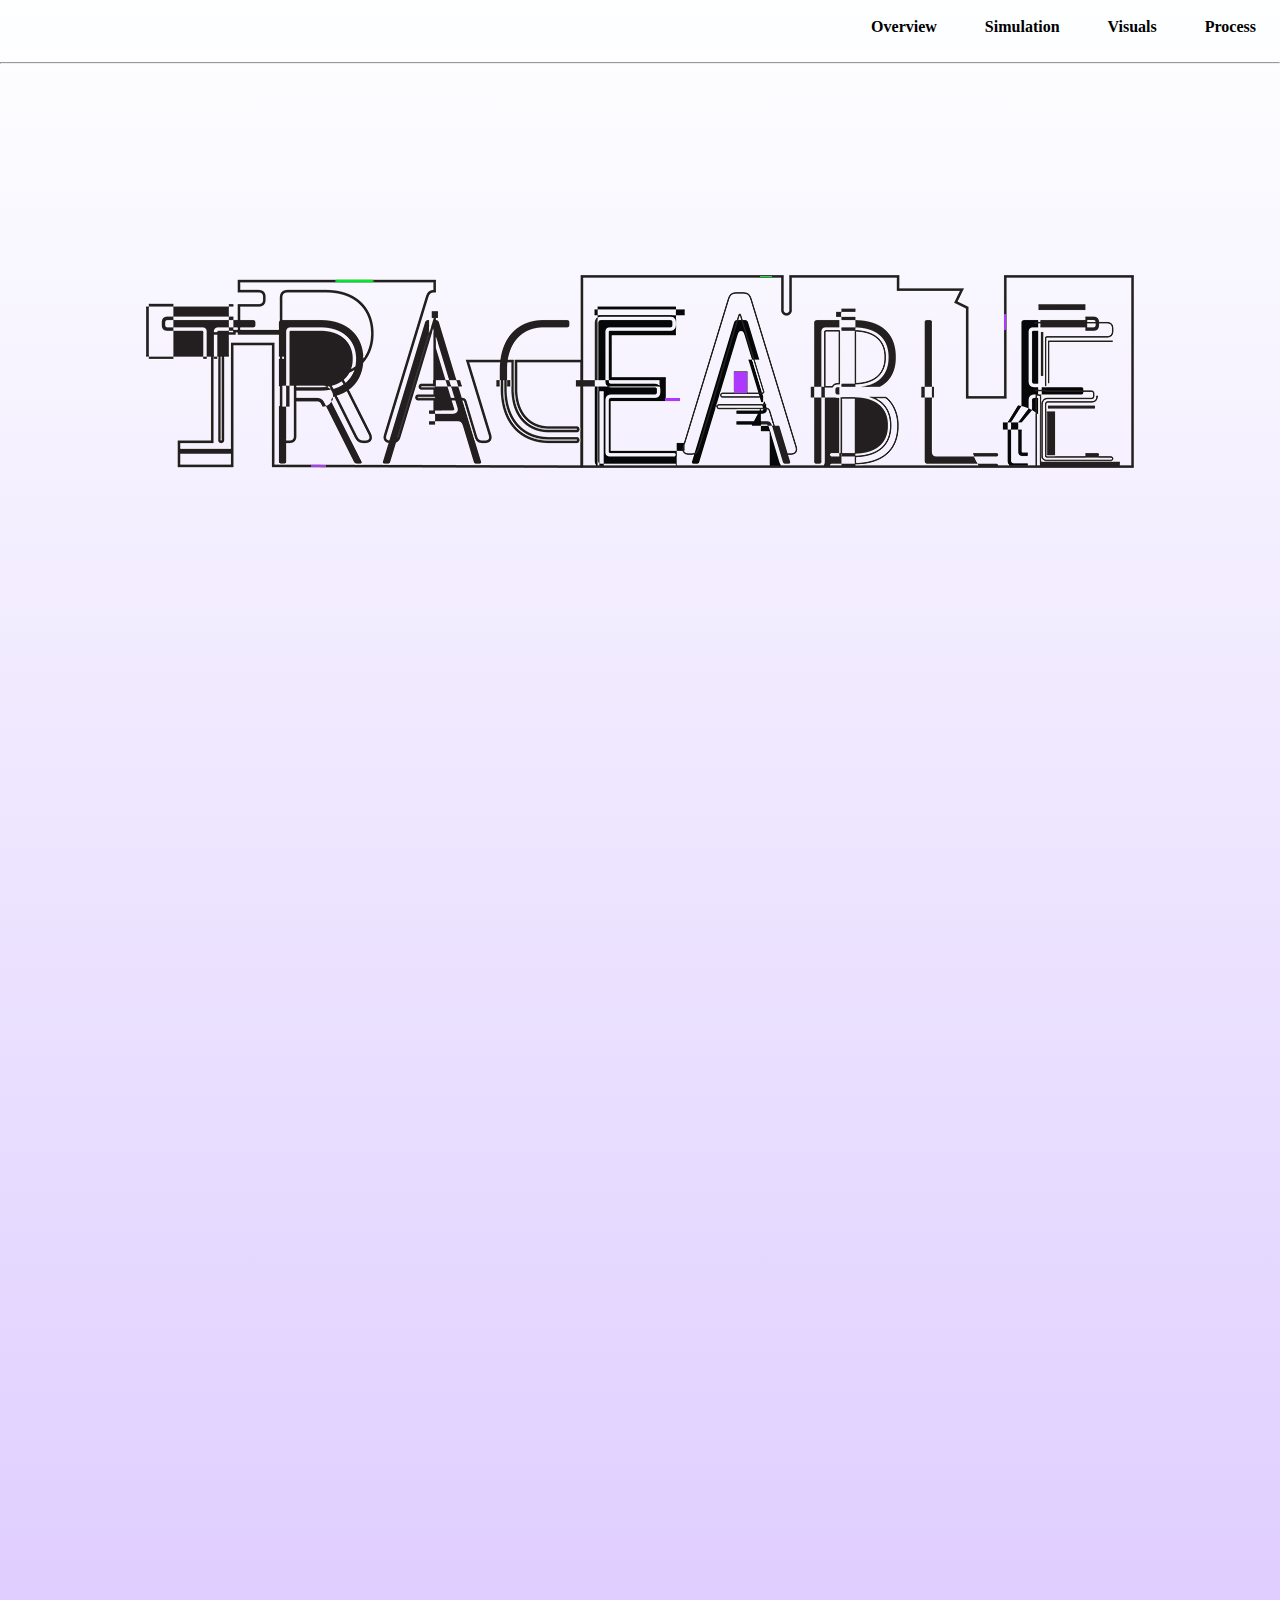
==== index.html @ 172b6061 "Initial commit" ====
<!DOCTYPE HTML>

<html>

<head>

  <meta charset='utf-8'/>



  <meta name='viewport' content='initial-scale=1,maximum-scale=1,user-scalable=no' />
   <link rel="stylesheet" href="style.css">
 </head>


</style>
<body>

<ul>
    <li><a href="#Process">Process</a></li>
  <li><a href="#Visuals">Visuals</a></li>
  <li><a href="../Website Design/form1.html">Simulation</a></li>
  <li><a href="../Website Design/Overview.html">Overview</a></li>
   </ul>

  <hr></hr>

  <div class="center"><img src="Images/Animated-Logo.gif" alt="Traceable" title="Traceable" height= "600px"width="1000px"></div>


</ul>

</style>
</head>
<body>

















<html>
---- style.css ----
html, body {
  margin: 0;
  padding: 0;
}
body {
  width: 100%;
  height: 1600px;
  background-image: linear-gradient(#FEFFFF, #DFCEFF);
    hsla(0,0%,0%,.3);
  }

li {
  float: right;
  font-family: 'clear sans';
  font-style:
}

a {
  display: inline-block;
  padding: 14px;
}

ul {
   list-style-type: none;
   margin: 0;
   padding: 0;
   overflow: hidden;
   font-weight: bold;

}

li {
   float: right;
}

li a {
   display: block;
   color: black;
   text-align: center;
   padding: 18px 24px;
   text-decoration: none;
}

li a:hover {
   color: #963cfc;
}

img {
  display: block;
  margin-left: auto;
  margin-right: auto;

}
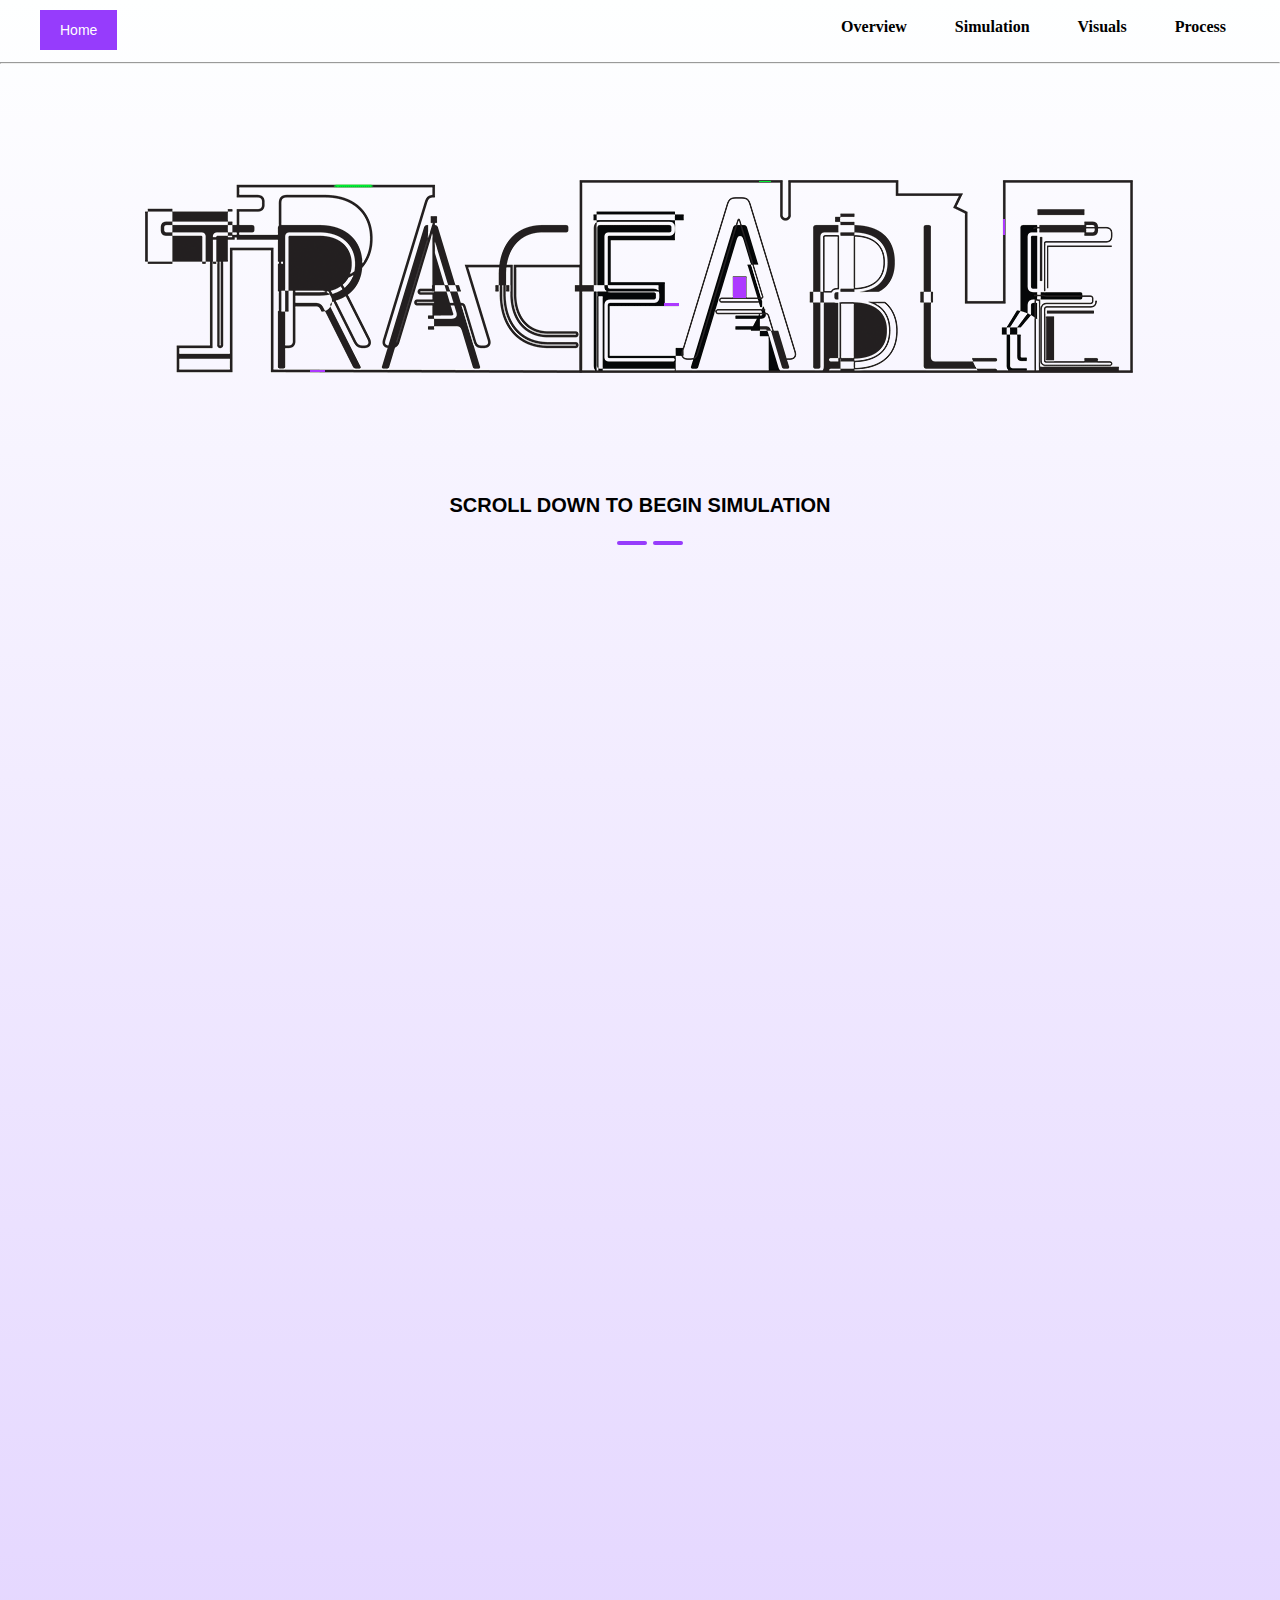
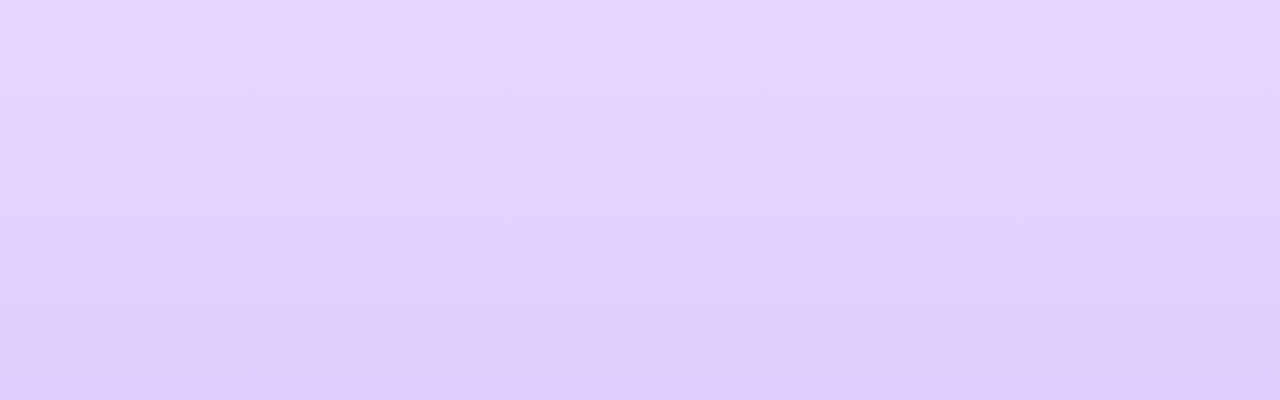
==== commit e7f319cc: "Traceable" ====
--- a/index.html
+++ b/index.html
@@ -6,18 +6,23 @@
 
   <meta charset='utf-8'/>
 
-
+<meta name="viewport" content="width=device-width, initial-scale=10.0">
 
   <meta name='viewport' content='initial-scale=1,maximum-scale=1,user-scalable=no' />
    <link rel="stylesheet" href="style.css">
  </head>
 
+<script>
+  document.getElementById("demo").innerHTML = "My First JavaScript";
+</script>
+<script src="Scroll.js"></script>
 
 </style>
 <body>
 
 <ul>
-    <li><a href="#Process">Process</a></li>
+  <button href="Website Design/index.html" class="button">Home</button>
+  <li><a href="../Website Design/ProcessPage.html">Process</a></li>
   <li><a href="#Visuals">Visuals</a></li>
   <li><a href="../Website Design/form1.html">Simulation</a></li>
   <li><a href="../Website Design/Overview.html">Overview</a></li>
@@ -25,10 +30,23 @@
 
   <hr></hr>
 
-  <div class="center"><img src="Images/Animated-Logo.gif" alt="Traceable" title="Traceable" height= "600px"width="1000px"></div>
+  <div class="center"><img src="Images/Animated-Logo.gif" alt="Traceable" title="Traceable" height= "222px"width="997px"></div>
+</ul>
+
+<div id="container">
+<div id="scroll-down-container">
+  <p>SCROLL DOWN TO BEGIN SIMULATION</p>
+  <div class="arrow" id="point1"></div>
+  <div class="arrow" id="point2"></div>
+</div>
+</div>
 
 
-</ul>
+
+
+
+
+
 
 </style>
 </head>
--- a/style.css
+++ b/style.css
@@ -4,9 +4,26 @@
 }
 body {
   width: 100%;
-  height: 1600px;
+  height: 2000px;
   background-image: linear-gradient(#FEFFFF, #DFCEFF);
     hsla(0,0%,0%,.3);
+  }
+  /* .zoom {
+    zoom: 100%;
+  } */
+
+  .button {
+    background-color: #963cfc;
+    border: none;
+    color: white;
+    padding: 12px 20px;
+    text-align: center;
+    margin-left: 00px;
+    margin-right: 200px;
+    margin-top: 10px;
+    font-size: 14px;
+    list-style-type: none;
+
   }
 
 li {
@@ -23,7 +40,7 @@
 ul {
    list-style-type: none;
    margin: 0;
-   padding: 0;
+   padding-right: 30px;
    overflow: hidden;
    font-weight: bold;
 
@@ -49,5 +66,73 @@
   display: block;
   margin-left: auto;
   margin-right: auto;
+  padding-top: 100px;
+  padding-bottom: 100px;
 
 }
+
+$div {
+  width: 100%;
+  height: 100vh;
+  background: #111;
+}
+
+::-webkit-scrollbar {width: 6px;}
+::-webkit-scrollbar-track {
+  background-color: rgba(25, 25, 25, 0.2);
+
+}
+::-webkit-scrollbar-thumb {
+  background-color:  #963cfc;
+}
+
+
+#container {
+  display: flex;
+  align-items: center;
+  justify-content: center;
+}
+
+#scroll-down-container {
+  text-align: center;
+  font-style: normal;
+  font-weight: bold;
+  font-family: sans-serif;
+  font-size: 20px;
+  p{
+    color:black;
+    margin: 0;
+  }
+}
+
+.arrow {
+  display: inline-block;
+  background-color: #963cfc;
+  border-radius: 10px;
+  width:30px;
+  height:4px;
+  position: relative;
+  top: 10px;
+  left: 10px;
+}
+
+#point1 {
+  transform-origin: 0% 50%;
+  animation: anim1 .3s ease infinite alternate;
+
+}
+
+#point2 {
+  transform-origin: 100% 50%;
+  animation: anim2 .3s ease infinite alternate;
+}
+
+@keyframes anim1 {
+  from {transform: translateX(7px) rotate(30deg);}
+  to {transform: translateX(4px) rotate(10deg);}
+}
+
+@keyframes anim2 {
+  from {transform: translateX(-7px) rotate(-30deg);}
+  to {transform: translateX(-4px) rotate(-10deg);}
+}
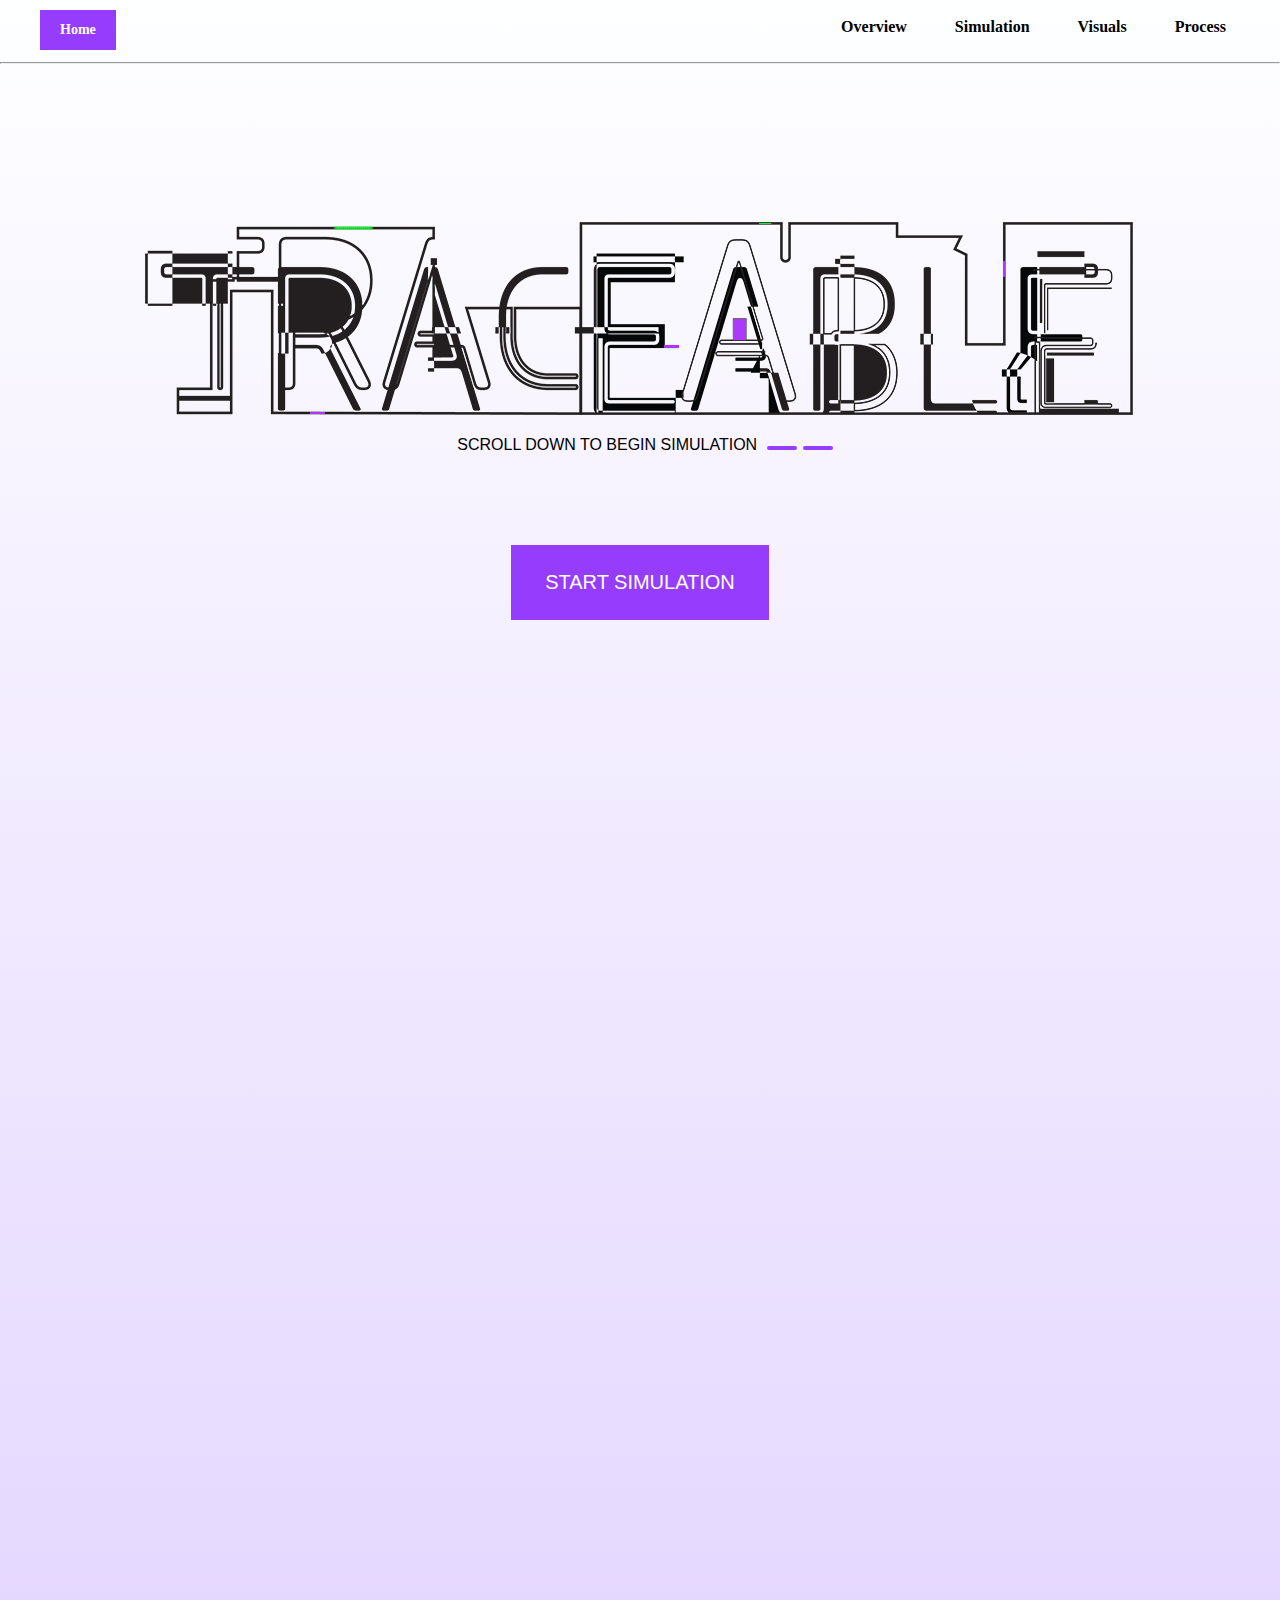
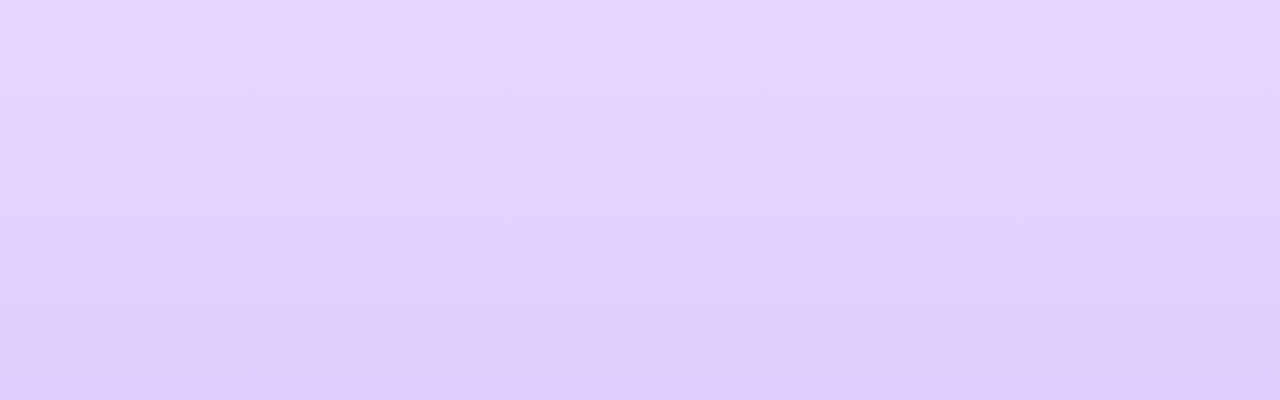
==== commit 31d8455a: "New Updates" ====
--- a/index.html
+++ b/index.html
@@ -8,9 +8,9 @@
 
 <meta name="viewport" content="width=device-width, initial-scale=10.0">
 
-  <meta name='viewport' content='initial-scale=1,maximum-scale=1,user-scalable=no' />
-   <link rel="stylesheet" href="style.css">
- </head>
+<meta name='viewport' content='initial-scale=1,maximum-scale=1,user-scalable=no' />
+ <link rel="stylesheet" href="stylefinal.css">
+</head>
 
 <script>
   document.getElementById("demo").innerHTML = "My First JavaScript";
@@ -21,11 +21,11 @@
 <body>
 
 <ul>
-  <button href="Website Design/index.html" class="button">Home</button>
-  <li><a href="../Website Design/ProcessPage.html">Process</a></li>
+   <a href="index.html" class="button1">Home</a></button>
+  <li><a href="ProcessPage.html">Process</a></li>
   <li><a href="#Visuals">Visuals</a></li>
-  <li><a href="../Website Design/form1.html">Simulation</a></li>
-  <li><a href="../Website Design/Overview.html">Overview</a></li>
+  <li><a href="form1.html">Simulation</a></li>
+  <li><a href="Overview.html">Overview</a></li>
    </ul>
 
   <hr></hr>
@@ -40,6 +40,8 @@
   <div class="arrow" id="point2"></div>
 </div>
 </div>
+
+<button class="button2"><a href="form1.html">START SIMULATION</a></button>
 
 
 
--- a/stylefinal.css
+++ b/stylefinal.css
@@ -0,0 +1,356 @@
+html, body {
+  margin: 0;
+  padding: 0;
+}
+body {
+  width: 100%;
+  height: 2000px;
+  background-image: linear-gradient(#FEFFFF, #DFCEFF);
+    hsla(0,0%,0%,.3);
+  }
+  /* .zoom {
+    zoom: 100%;
+  } */
+
+  .button1 {
+    background-color: #963cfc;
+    border: none;
+    text-decoration: none;
+    font-family: 'clear sans';
+    padding: 12px 20px;
+    text-align: center;
+    margin-left: 00px;
+    margin-right: 200px;
+    margin-top: 10px;
+    font-size: 14px;
+    list-style-type: none;
+    color: white;
+  }
+
+
+
+li {
+  float: right;
+  font-family: 'clear sans';
+  font-style:
+}
+
+a {
+  display: inline-block;
+  padding: 14px;
+}
+
+ul {
+   list-style-type: none;
+   margin: 0;
+   padding-right: 30px;
+   overflow: hidden;
+   font-weight: bold;
+
+}
+
+li {
+   float: right;
+}
+
+li a {
+   display: block;
+   color: black;
+   text-align: center;
+   padding: 18px 24px;
+   text-decoration: none;
+}
+
+li a:hover {
+   color: #963cfc;
+}
+
+img {
+  display: block;
+  margin-left: auto;
+  margin-right: auto;
+  margin-top: 150px;
+
+}
+
+$div {
+  width: 100%;
+  height: 100vh;
+  background: #111;
+}
+
+::-webkit-scrollbar {width: 6px;}
+::-webkit-scrollbar-track {
+  background-color: rgba(25, 25, 25, 0.2);
+
+}
+::-webkit-scrollbar-thumb {
+  background-color:  #963cfc;
+}
+
+
+#container {
+  display: flex;
+  align-items: center;
+  justify-content: center;
+}
+
+#scroll-down-container {
+  text-align: center;
+  font-style: normal;
+  font-weight: bold;
+  font-family: sans-serif;
+  font-size: 20px;
+  p{
+    color:black;
+    margin: 0;
+  }
+}
+
+.arrow {
+  display: inline-block;
+  background-color: #963cfc;
+  border-radius: 10px;
+  width:30px;
+  height:4px;
+  position: relative;
+  top: 10px;
+  left: 10px;
+  margin-bottom: 100px;
+}
+
+#point1 {
+  transform-origin: 0% 50%;
+  animation: anim1 .3s ease infinite alternate;
+
+}
+
+#point2 {
+  transform-origin: 100% 50%;
+  animation: anim2 .3s ease infinite alternate;
+}
+
+@keyframes anim1 {
+  from {transform: translateX(7px) rotate(30deg);}
+  to {transform: translateX(4px) rotate(10deg);}
+}
+
+@keyframes anim2 {
+  from {transform: translateX(-7px) rotate(-30deg);}
+  to {transform: translateX(-4px) rotate(-10deg);}
+}
+
+/* .button2 {
+  background-color: #963cfc;
+  border: none;
+  color: white;
+  padding: 12px 20px;
+  text-align: center;
+  margin: 0 auto;
+  font-size: 20px;
+  display: block;
+  list-style-type: none;
+  position: relative;
+
+} */
+
+.button2
+{
+  background-color: #963cfc;
+  border: none;
+
+  padding: 12px 20px;
+  text-align: center;
+  margin: 0 auto;
+  font-size: 20px;
+  display: block;
+
+  list-style-type: none;
+  position: relative;
+}
+
+.button2 a {
+    color: white;
+    text-decoration: none;
+}
+
+/* .button2.relative{
+  top: 50px;
+  position: relative;
+
+} */
+
+h1 {
+  position: relative;
+  margin-bottom: 3.5em;
+  margin-top: 1em;
+  line-height: 2em;
+  text-align:center;
+  font-family: sans-serif;
+  color: #963cfc;
+}
+
+h2 {
+  position: relative;
+  /* margin-bottom: .5em;
+  margin-top: .5em;
+  line-height: .5em; */
+  text-align:center;
+  font-family: sans-serif;
+  color: #000000;
+  font-size: 12px;
+}
+
+form {
+  position: relative;
+  margin-bottom: 6.5em;
+  margin-top: 1em;
+  line-height: 2em;
+  text-align:center;
+  font-family: sans-serif;
+  color: #000000;
+}
+
+* {
+    box-sizing: border-box;
+}
+
+input[type=text], select, textarea {
+    width: 100%;
+    padding: 12px;
+    border: 1px solid black;
+    border-radius: 4px;
+    resize: vertical;
+}
+
+label {
+    padding: 12px 12px 12px 0;
+    display: inline-block;
+}
+
+input[type=submit] {
+    background-color: #963cfc;
+    color: white;
+    padding: 12px 20px;
+    border: none;
+    border-radius: 4px;
+    cursor: pointer;
+    float: right;
+}
+
+input[type=submit]:hover {
+    background-color: #77f04a;
+}
+
+.container {
+    border-radius: 5px;
+    background-color: #F2F0FF;
+    padding: 20px;
+}
+
+.col-25 {
+    float: left;
+    width: 25%;
+    margin-top: 6px;
+}
+
+.col-75 {
+    float: left;
+    width: 75%;
+    margin-top: 6px;
+}
+
+/* Clear floats after the columns */
+.row:after {
+    content: "";
+    display: table;
+    clear: both;
+}
+
+::-webkit-scrollbar {width: 6px;}
+::-webkit-scrollbar-track {
+  background-color: rgba(25, 25, 25, 0.2);
+
+}
+::-webkit-scrollbar-thumb {
+  background-color:  #963cfc;
+}
+
+p {
+   float: left;
+   font-family: sans-serif;
+   font-style: normal;
+   font-weight: normal;
+   font-size: 16px;
+   margin-left: auto;
+   margin-right: auto;
+ }
+
+#wrapper {
+ margin-left: 200px;
+   margin-right: 200px;
+   margin-top: 20px;
+
+}
+ .card {
+ background: #fff;
+ border-radius: 2px;
+ display: inline-block;
+ height: 300px;
+ margin: 1rem;
+ width: 300px;
+ overflow-y: scroll;
+ box-shadow: 0 19px 38px rgba(0,0,0,0.30), 0 15px 12px rgba(0,0,0,0.22);
+ /* word-break: break-all; */
+ text-align: center;
+}
+
+.card-1 {
+ box-shadow: 0 19px 38px rgba(0,0,0,0.30), 0 15px 12px rgba(0,0,0,0.22);
+ transition: all 0.3s cubic-bezier(.25,.8,.25,1);
+ overflow-y: scroll;
+ /* word-break: break-all; */
+ text-align: center;
+
+}
+
+.card-2 {
+ box-shadow: 0 19px 38px rgba(0,0,0,0.30), 0 15px 12px rgba(0,0,0,0.22);
+   transition: all 0.3s cubic-bezier(.25,.8,.25,1);
+   overflow-y: scroll;
+   word-break: break-all;s
+
+}
+
+.card-3 {
+ box-shadow: 0 19px 38px rgba(0,0,0,0.30), 0 15px 12px rgba(0,0,0,0.22);
+ overflow-y: scroll;
+ word-break: break-all;
+}
+
+.card-4{
+ box-shadow: 0 19px 38px rgba(0,0,0,0.30), 0 15px 12px rgba(0,0,0,0.22);
+ overflow-y: scroll;
+ word-break: break-all;
+}
+
+.card-5 {
+ box-shadow: 0 19px 38px rgba(0,0,0,0.30), 0 15px 12px rgba(0,0,0,0.22);
+ overflow-y: scroll;
+ word-break: break-all;
+}
+.card-6 {
+ box-shadow: 0 19px 38px rgba(0,0,0,0.30), 0 15px 12px rgba(0,0,0,0.22);
+ overflow-y: scroll;
+ word-break: break-all;
+}
+
+::-webkit-scrollbar {width: 6px;}
+::-webkit-scrollbar-track {
+ background-color: rgba(25, 25, 25, 0.2);
+
+
+}
+::-webkit-scrollbar-thumb {
+ background-color:  #963cfc;
+}
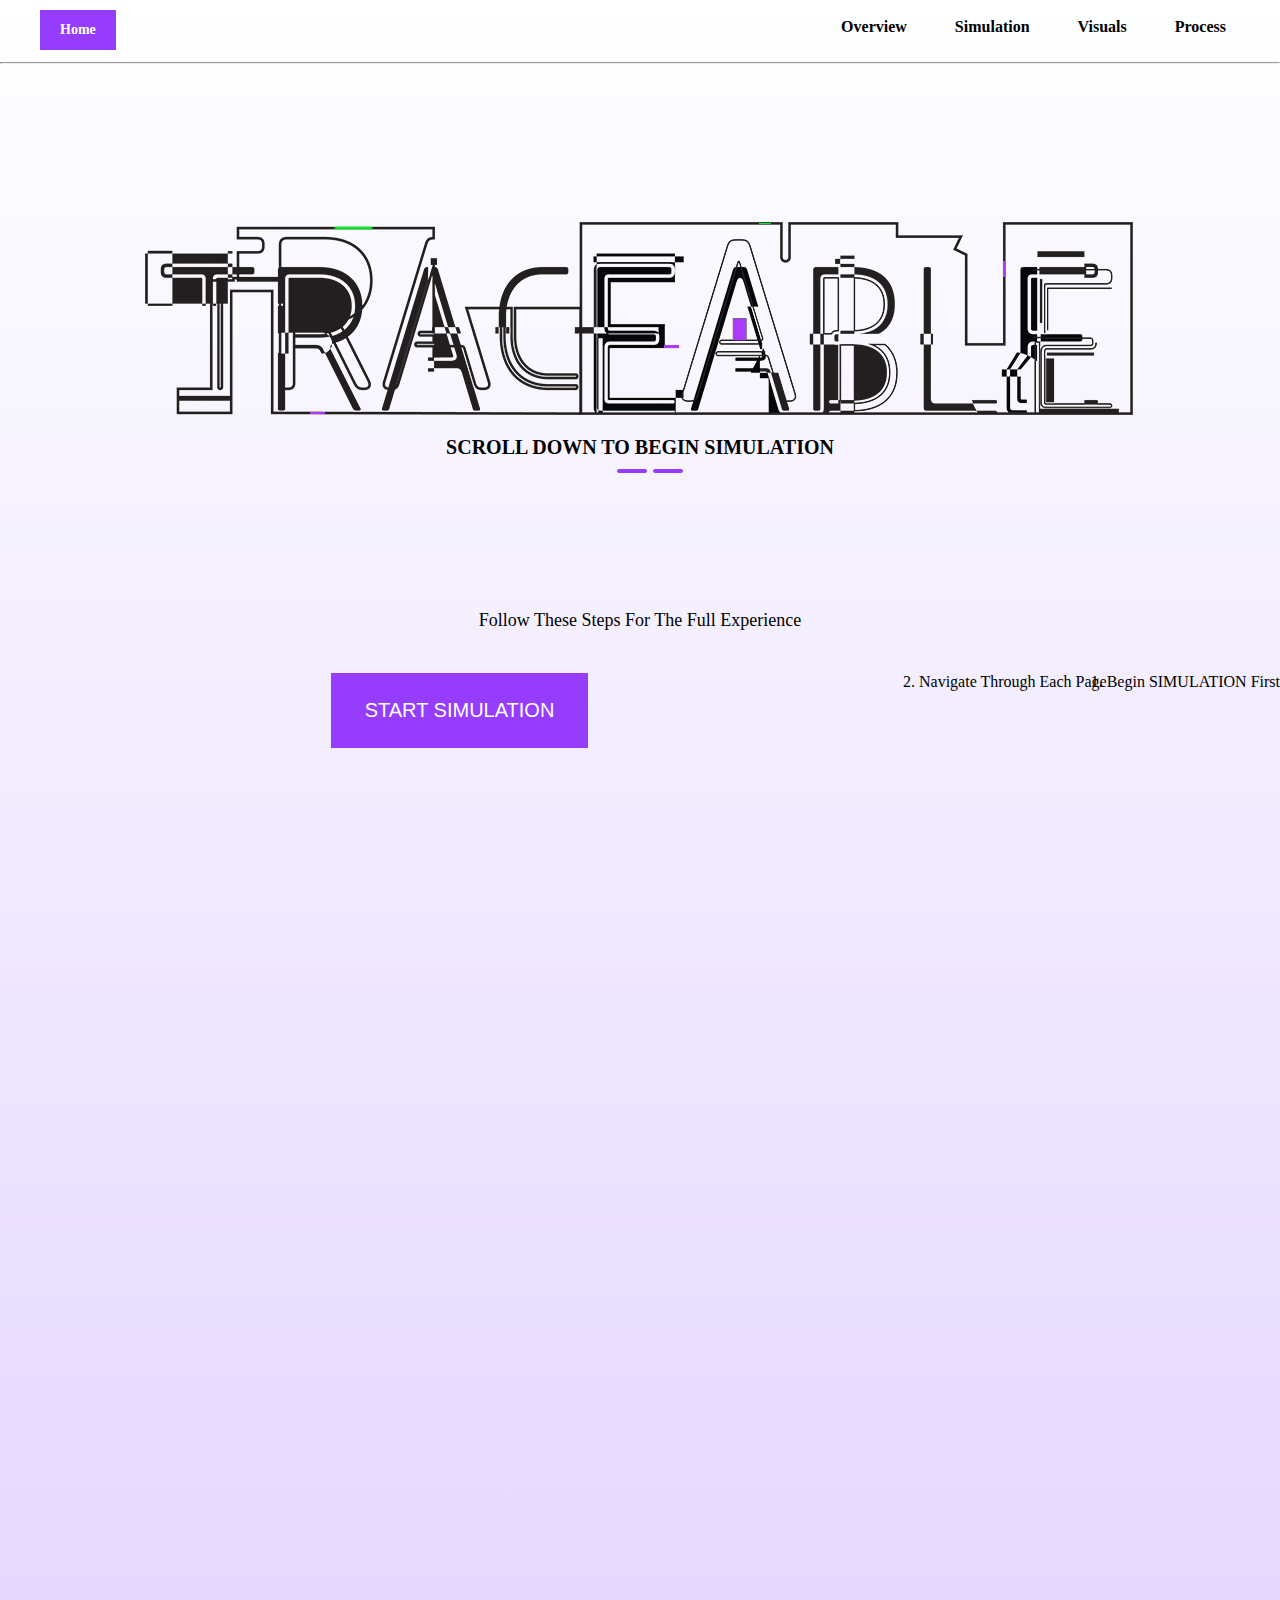
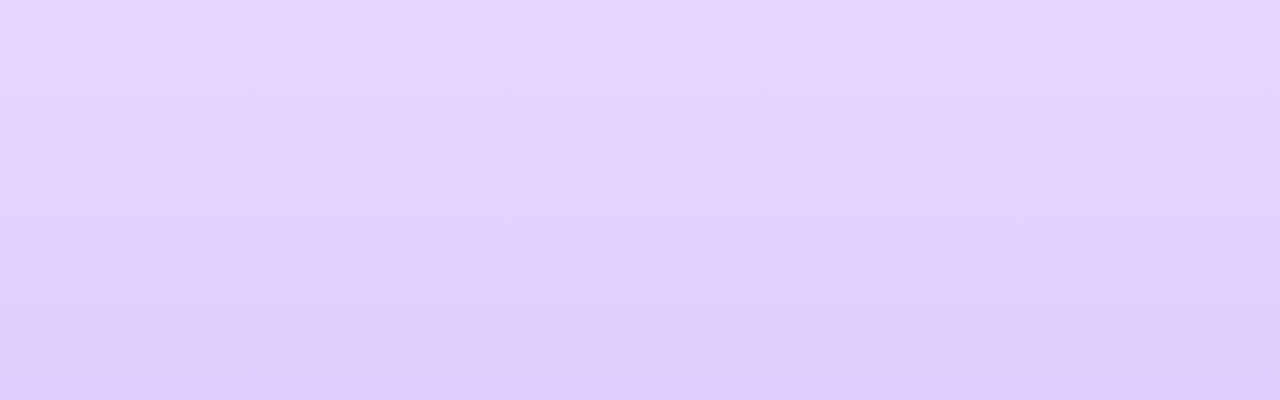
==== commit 6489bfaa: "1:40 updates" ====
--- a/index.html
+++ b/index.html
@@ -23,7 +23,7 @@
 <ul>
    <a href="index.html" class="button1">Home</a></button>
   <li><a href="ProcessPage.html">Process</a></li>
-  <li><a href="#Visuals">Visuals</a></li>
+  <li><a href="Visuals.html">Visuals</a></li>
   <li><a href="form1.html">Simulation</a></li>
   <li><a href="Overview.html">Overview</a></li>
    </ul>
@@ -41,8 +41,15 @@
 </div>
 </div>
 
+<h6> Follow These Steps For The Full Experience </h6>
+
+<ol type="1">
+<li>Begin SIMULATION First</li>
+<li>Navigate Through Each Page</li>
+</ol>
+
+
 <button class="button2"><a href="form1.html">START SIMULATION</a></button>
-
 
 
 
--- a/stylefinal.css
+++ b/stylefinal.css
@@ -28,6 +28,7 @@
   }
 
 
+}
 
 li {
   float: right;
@@ -46,6 +47,7 @@
    padding-right: 30px;
    overflow: hidden;
    font-weight: bold;
+   font-family: 'Clear Sans';
 
 }
 
@@ -277,21 +279,52 @@
 }
 
 p {
-   float: left;
-   font-family: sans-serif;
-   font-style: normal;
-   font-weight: normal;
-   font-size: 16px;
-   margin-left: auto;
-   margin-right: auto;
+  font-family: sans-serif;
+  font-style: normal;
+  font-weight: bold;
+  font-size: 20px;
+  font-family: 'clear sans';
+  margin-left: auto;
+  margin-right: auto;
+  margin-top: 150px;
  }
 
 #wrapper {
- margin-left: 200px;
+   margin-left: 200px;
    margin-right: 200px;
    margin-top: 20px;
 
 }
+
+h3 {
+  font-family: 'Clear Sans';
+  font-weight: 300;
+  text-align: center;
+  font-size: 14px;
+  margin-left: 20px;
+  text-align: left;
+}
+
+
+h4 {
+  margin-left: ;
+  font-family:'Clear Sans';
+  display: inline-block;
+  position: relative;
+  margin-bottom: 3.5em;
+  margin-top: 1em;
+  line-height: 2em;
+}
+
+h6 {
+
+  font-family:'Clear Sans';
+  text-align: center;
+  font-weight: 300;
+  font-size: 18px;
+
+}
+
  .card {
  background: #fff;
  border-radius: 2px;
@@ -345,6 +378,47 @@
  word-break: break-all;
 }
 
+.card-7 {
+ box-shadow: 0 19px 38px rgba(0,0,0,0.30), 0 15px 12px rgba(0,0,0,0.22);
+ overflow-y: scroll;
+ word-break: break-all;
+}
+.card-8 {
+ box-shadow: 0 19px 38px rgba(0,0,0,0.30), 0 15px 12px rgba(0,0,0,0.22);
+ overflow-y: scroll;
+ word-break: break-all;
+}
+
+.card-9 {
+ box-shadow: 0 19px 38px rgba(0,0,0,0.30), 0 15px 12px rgba(0,0,0,0.22);
+ overflow-y: scroll;
+ word-break: break-all;
+}
+
+.card-10 {
+ box-shadow: 0 19px 38px rgba(0,0,0,0.30), 0 15px 12px rgba(0,0,0,0.22);
+ overflow-y: scroll;
+ word-break: break-all;
+}
+
+.card-11 {
+ box-shadow: 0 19px 38px rgba(0,0,0,0.30), 0 15px 12px rgba(0,0,0,0.22);
+ overflow-y: scroll;
+ word-break: break-all;
+}
+
+.card-12 {
+ box-shadow: 0 19px 38px rgba(0,0,0,0.30), 0 15px 12px rgba(0,0,0,0.22);
+ overflow-y: scroll;
+ word-break: break-all;
+}
+
+.card-13 {
+ box-shadow: 0 19px 38px rgba(0,0,0,0.30), 0 15px 12px rgba(0,0,0,0.22);
+ overflow-y: scroll;
+ word-break: break-all;
+}
+
 ::-webkit-scrollbar {width: 6px;}
 ::-webkit-scrollbar-track {
  background-color: rgba(25, 25, 25, 0.2);
@@ -354,3 +428,7 @@
 ::-webkit-scrollbar-thumb {
  background-color:  #963cfc;
 }
+
+.img2 {
+  margin-top: 40px;
+}
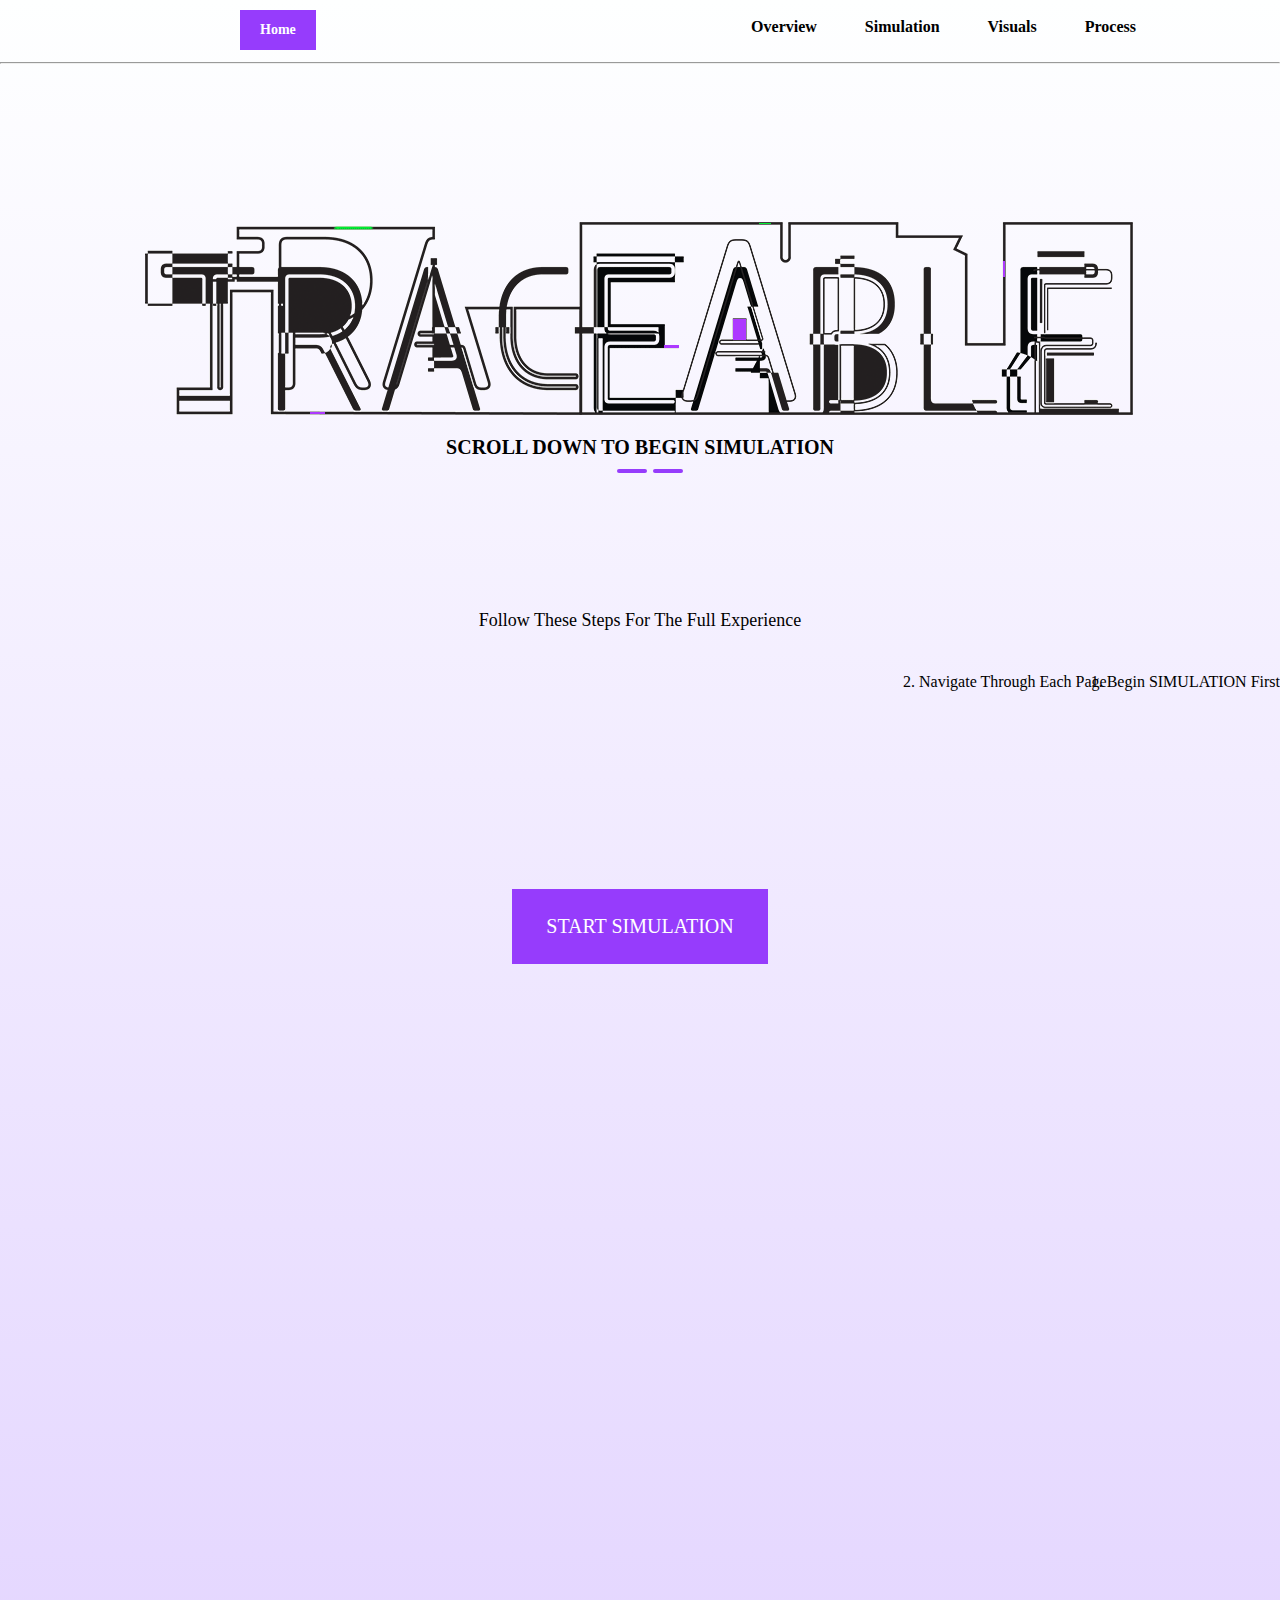
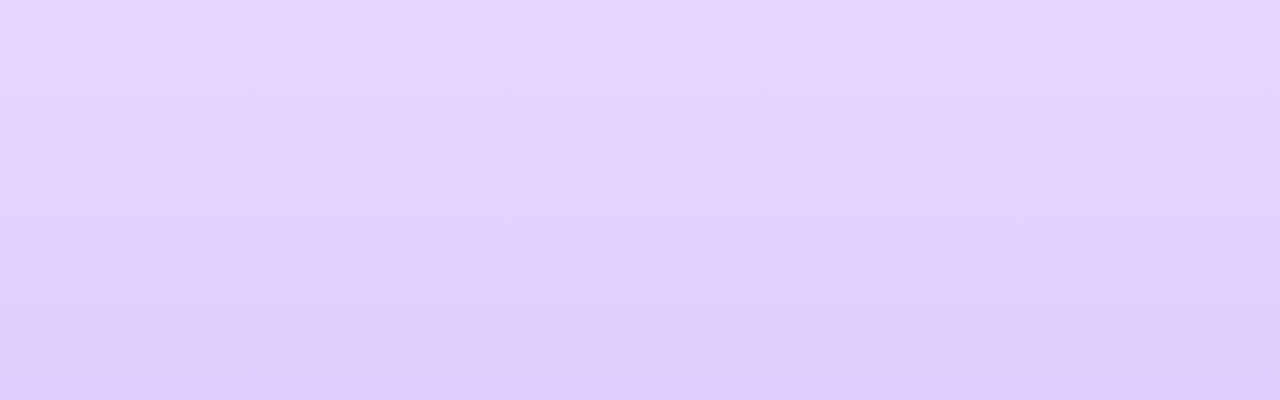
==== commit 636623c6: "Traceable 11:51 Updates" ====
--- a/index.html
+++ b/index.html
@@ -57,7 +57,7 @@
 
 
 
-</style>
+
 </head>
 <body>
 
--- a/stylefinal.css
+++ b/stylefinal.css
@@ -16,10 +16,10 @@
     background-color: #963cfc;
     border: none;
     text-decoration: none;
-    font-family: 'clear sans';
+    font-family: 'Clear Sans';
     padding: 12px 20px;
     text-align: center;
-    margin-left: 00px;
+    margin-left: 200px;
     margin-right: 200px;
     margin-top: 10px;
     font-size: 14px;
@@ -27,6 +27,47 @@
     color: white;
   }
 
+  a.button1:hover {
+
+     background-color: #77f04a;
+
+  }
+
+
+  .button3 {
+      /* background-color: #963cfc;
+      border: none;
+      text-decoration: none;
+      font-family: 'Clear Sans';
+      padding: 10px 18px;
+      text-align: center;
+      /* margin-left: 200px;
+      margin-right: 200px;
+      margin-top: 1px; */
+      /* float:right;
+      font-size: 12px;
+      list-style-type: none;
+      border-radius: 4px;
+      color: white; */
+      background-color: #963cfc;
+      color: white;
+      padding: 8px 16px;
+border: none;
+border-radius: 4px;
+cursor: pointer;
+float: right;
+margin-top: 20px;
+text-decoration: none;
+font-family: 'Clear Sans';
+      font-size: 14px;
+      font-weight: 200;
+
+
+}
+
+a.button3:hover {
+
+   background-color: #77f04a;
 
 }
 
@@ -44,7 +85,7 @@
 ul {
    list-style-type: none;
    margin: 0;
-   padding-right: 30px;
+   padding-right: 120px;
    overflow: hidden;
    font-weight: bold;
    font-family: 'Clear Sans';
@@ -64,7 +105,7 @@
 }
 
 li a:hover {
-   color: #963cfc;
+   color: #77f04a;
 }
 
 img {
@@ -160,7 +201,7 @@
 {
   background-color: #963cfc;
   border: none;
-
+  font-family: 'Clear Sans';
   padding: 12px 20px;
   text-align: center;
   margin: 0 auto;
@@ -188,8 +229,8 @@
   margin-top: 1em;
   line-height: 2em;
   text-align:center;
-  font-family: sans-serif;
   color: #963cfc;
+  font-family: 'Clear Sans';
 }
 
 h2 {
@@ -305,8 +346,18 @@
   text-align: left;
 }
 
-
 h4 {
+  margin-left: ;
+  font-family:'Clear Sans';
+  display: inline-block;
+  position: relative;
+  margin-bottom: 3.5em;
+  margin-top: 1em;
+  line-height: 2em;
+}
+
+
+h5 {
   margin-left: ;
   font-family:'Clear Sans';
   display: inline-block;
@@ -432,3 +483,107 @@
 .img2 {
   margin-top: 40px;
 }
+
+
+fieldset {
+    display: block;
+    -webkit-margin-start: 2px;
+    -webkit-margin-end: 2px;
+    -webkit-padding-before: 0.35em;
+    -webkit-padding-start: 0.75em;
+    -webkit-padding-end: 0.75em;
+    -webkit-padding-after: 0.625em;
+    min-width: -webkit-min-content;
+    border-width: 2px;
+    border-style: groove;
+    border-color: black;
+    border-image: initial;
+    width: 800px;
+    background-color: white;
+    margin-left: auto;
+    margin-right:auto;
+}
+
+input[type=text], select, textarea {
+    width: 100%;
+    padding: 12px;
+    border: 1.5px solid black;
+    border-radius: 4px;
+    resize: vertical;
+}
+
+.pagination {
+    display: inline-block;
+    float: right;
+}
+
+.pagination a {
+    color: black;
+    float: left;
+    padding: 8px 16px;
+    text-decoration: none;
+    font-family: 'Clear Sans';
+    font-size: 20px;
+    font-weight: bold;
+
+}
+
+input[type=text], select, textarea {
+    width: 100%;
+    padding: 12px;
+    border: 1.5px solid black;
+    border-radius: 4px;
+    resize: vertical;
+    font-size: medium;
+}
+
+ol {
+
+margin-right: auto;
+margin-left: auto;
+padding-bottom: 200px;
+
+}
+.pagination a.active {
+   background-color: #77f04a;
+   color: #963cfc;
+}
+.pagination a:hover:not(.active) { background-color: white; }
+
+input[type=submit] {
+    background-color: #963cfc;
+    color: white;
+    padding: 12px 20px;
+    border: none;
+    border-radius: 4px;
+    cursor: pointer;
+    float: right;
+    margin-top: 20px;
+}
+
+
+
+.Overview {
+
+  float: left;
+  font-family: 'Clear Sans';
+  font-style: normal;
+  font-weight: normal;
+  font-size: 16px;
+  padding-left: 200px;
+  padding-right: 300px;
+  padding-top: 30px;
+}
+.OverviewHeader {
+
+  float: left;
+  font-family: sans-serif;
+  font-style: normal;
+  font-weight: bold;
+  font-size: 20px;
+  padding-left: 220px;
+  padding-right: 200px;
+  padding-top: 30px;
+
+
+}
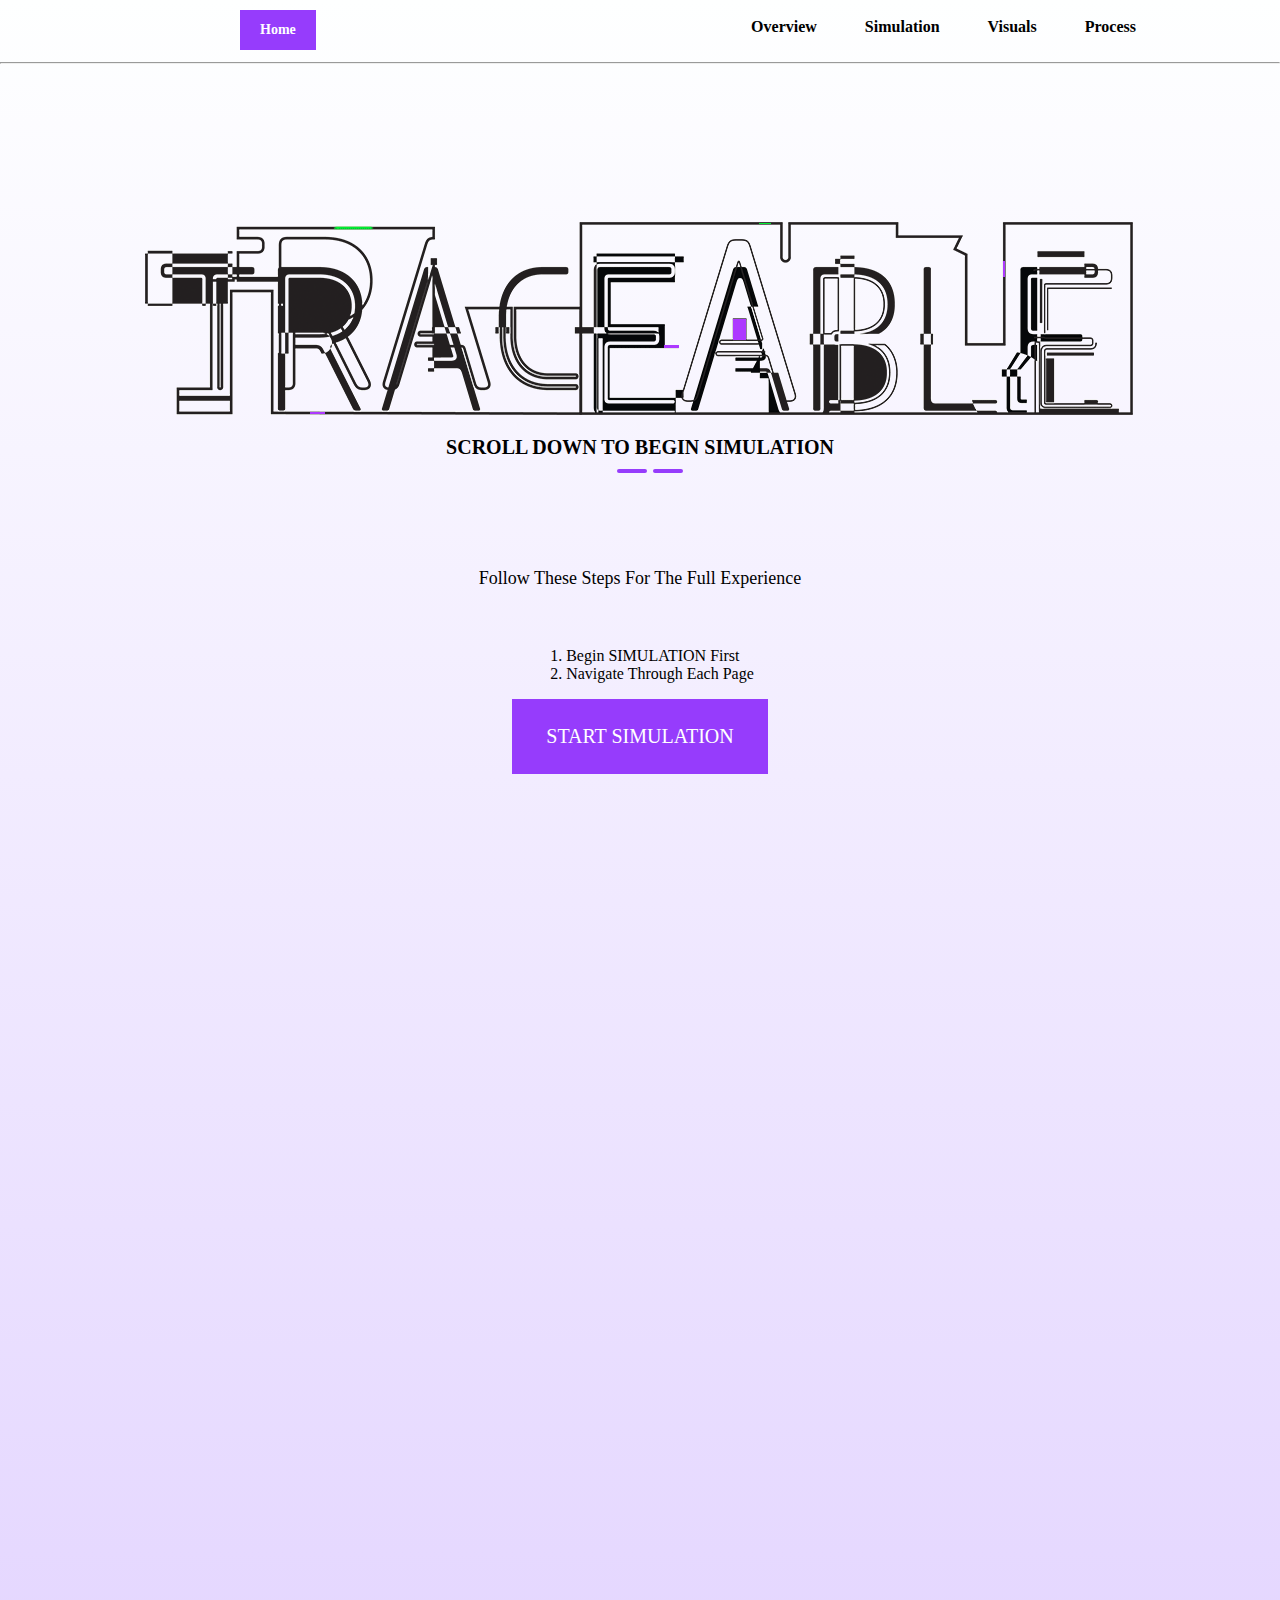
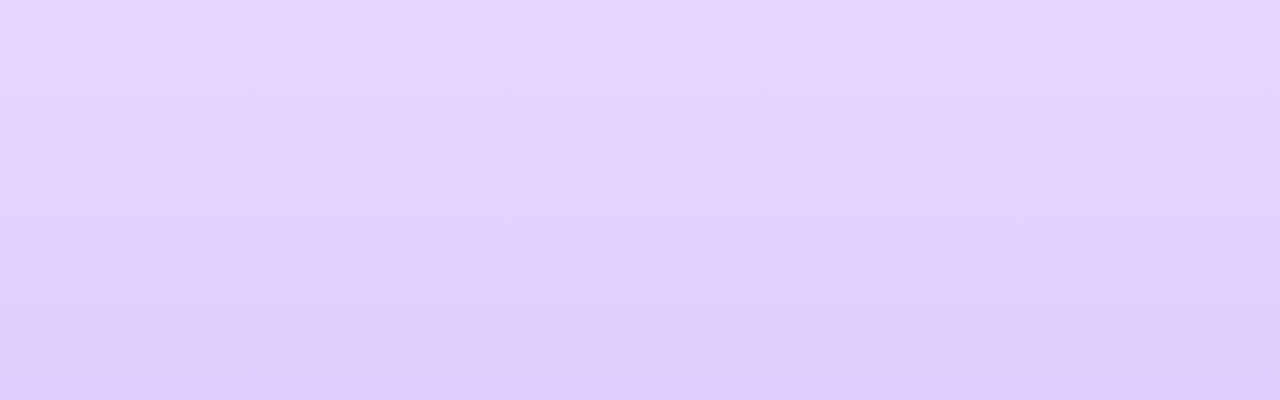
==== commit e9e038a1: "Traceable 2" ====
--- a/index.html
+++ b/index.html
@@ -12,28 +12,28 @@
  <link rel="stylesheet" href="stylefinal.css">
 </head>
 
-<script>
+<!-- <script>
   document.getElementById("demo").innerHTML = "My First JavaScript";
-</script>
+</script> -->
 <script src="Scroll.js"></script>
 
 </style>
 <body>
 
-<ul>
-   <a href="index.html" class="button1">Home</a></button>
-  <li><a href="ProcessPage.html">Process</a></li>
-  <li><a href="Visuals.html">Visuals</a></li>
-  <li><a href="form1.html">Simulation</a></li>
-  <li><a href="Overview.html">Overview</a></li>
-   </ul>
+  <ul class="nav">
+     <a href="index.html" class="button1">Home</a></button>
+    <li><a href="ProcessPage.html">Process</a></li>
+    <li><a href="Visuals.html">Visuals</a></li>
+    <li><a href="form1.html">Simulation</a></li>
+    <li><a href="Overview.html">Overview</a></li>
+     </ul>
 
   <hr></hr>
 
   <div class="center"><img src="Images/Animated-Logo.gif" alt="Traceable" title="Traceable" height= "222px"width="997px"></div>
 </ul>
 
-<div id="container">
+<div class="container">
 <div id="scroll-down-container">
   <p>SCROLL DOWN TO BEGIN SIMULATION</p>
   <div class="arrow" id="point1"></div>
@@ -42,11 +42,13 @@
 </div>
 
 <h6> Follow These Steps For The Full Experience </h6>
-
+<div class="container">
 <ol type="1">
 <li>Begin SIMULATION First</li>
 <li>Navigate Through Each Page</li>
 </ol>
+
+</div>
 
 
 <button class="button2"><a href="form1.html">START SIMULATION</a></button>
--- a/stylefinal.css
+++ b/stylefinal.css
@@ -33,36 +33,25 @@
 
   }
 
+form {
+  padding-top: 80px;
+}
 
   .button3 {
-      /* background-color: #963cfc;
-      border: none;
-      text-decoration: none;
-      font-family: 'Clear Sans';
-      padding: 10px 18px;
-      text-align: center;
-      /* margin-left: 200px;
-      margin-right: 200px;
-      margin-top: 1px; */
-      /* float:right;
-      font-size: 12px;
-      list-style-type: none;
-      border-radius: 4px;
-      color: white; */
+
       background-color: #963cfc;
       color: white;
       padding: 8px 16px;
-border: none;
-border-radius: 4px;
-cursor: pointer;
-float: right;
-margin-top: 20px;
-text-decoration: none;
-font-family: 'Clear Sans';
+      border: none;
+      border-radius: 4px;
+      cursor: pointer;
+      float: right;
+      margin-top: 20px;
+      text-decoration: none;
+      font-family: 'Clear Sans';
       font-size: 14px;
       font-weight: 200;
 
-
 }
 
 a.button3:hover {
@@ -71,16 +60,17 @@
 
 }
 
-li {
+/* li {
   float: right;
   font-family: 'clear sans';
   font-style:
-}
+} */
 
 a {
   display: inline-block;
   padding: 14px;
 }
+
 
 ul {
    list-style-type: none;
@@ -92,7 +82,7 @@
 
 }
 
-li {
+.nav li {
    float: right;
 }
 
@@ -132,7 +122,7 @@
 }
 
 
-#container {
+.container {
   display: flex;
   align-items: center;
   justify-content: center;
@@ -285,11 +275,11 @@
     background-color: #77f04a;
 }
 
-.container {
+/* .container {
     border-radius: 5px;
     background-color: #F2F0FF;
     padding: 20px;
-}
+} */
 
 .col-25 {
     float: left;
@@ -330,11 +320,11 @@
   margin-top: 150px;
  }
 
-#wrapper {
+.wrapper {
    margin-left: 200px;
    margin-right: 200px;
    margin-top: 20px;
-
+   padding-left: 50px;
 }
 
 h3 {
@@ -373,6 +363,7 @@
   text-align: center;
   font-weight: 300;
   font-size: 18px;
+  margin-top: auto;
 
 }
 
@@ -537,13 +528,13 @@
     font-size: medium;
 }
 
-ol {
+/* ol {
 
 margin-right: auto;
 margin-left: auto;
 padding-bottom: 200px;
 
-}
+} */
 .pagination a.active {
    background-color: #77f04a;
    color: #963cfc;
@@ -572,18 +563,121 @@
   font-size: 16px;
   padding-left: 200px;
   padding-right: 300px;
-  padding-top: 30px;
+  width: 100%;
+
 }
 .OverviewHeader {
 
-  float: left;
   font-family: sans-serif;
   font-style: normal;
   font-weight: bold;
   font-size: 20px;
-  padding-left: 220px;
-  padding-right: 200px;
   padding-top: 30px;
-
-
-}
+  width: 100%;
+}
+
+.OverviewHeader2 {
+    /* float: left; */
+    font-family: sans-serif;
+    font-style: normal;
+    font-weight: bold;
+    font-size: 26px;
+    width: 100%;
+    /* padding-left: 200px; */
+    /* padding-right: 300px; */
+    text-align: center;
+    padding-top: 8;
+    color: #77f04a;
+}
+
+.Thankyou {
+  text-align: center;
+  font-size: 50px;
+  margin-right:auto;
+  margin-left: auto;
+  margin-top: 80px;
+  animation: typewriter 4s steps(44) 1s 1 normal both,
+             blinkTextCursor 500ms steps(44) infinite normal;
+}
+
+@keyframes typewriter{
+  from{width: 0;}
+  to{width: 24em;}
+}
+@keyframes blinkTextCursor{
+  from{border-right-color: rgba(255,255,255,.75);}
+  to{border-right-color: transparent;}
+}
+
+div.gallery {
+    border: 1px solid #ccc;
+}
+
+div.gallery:hover {
+    border: 1px solid #777;
+}
+
+div.gallery img {
+    width: 100%;
+    height: auto;
+}
+
+div.desc {
+    padding: 15px;
+    text-align: center;
+}
+
+* {
+    box-sizing: border-box;
+}
+
+.responsive {
+    padding: 0 6px;
+    float: left;
+    width: 24.99999%;
+}
+
+@media only screen and (max-width: 700px) {
+    .responsive {
+        width: 49.99999%;
+        margin: 6px 0;
+    }
+}
+
+@media only screen and (max-width: 500px) {
+    .responsive {
+        width: 100%;
+    }
+}
+
+.clearfix:after {
+    content: "";
+    display: table;
+    clear: both;
+}
+
+element.style {
+    margin: 0px;
+    background: white;
+}
+
+
+.set2 {
+    display: block;
+    -webkit-margin-start: 2px;
+    -webkit-margin-end: 2px;
+    -webkit-padding-before: 0.35em;
+    -webkit-padding-start: 0.75em;
+    -webkit-padding-end: 0.75em;
+    -webkit-padding-after: 0.625em;
+    min-width: -webkit-min-content;
+    border-width: 2px;
+    border-style: groove;
+    border-color: black;
+    border-image: initial;
+    width: 800px;
+    background-color: white;
+    margin-left: auto;
+    margin-right: auto;
+    margin-top: -200;
+}
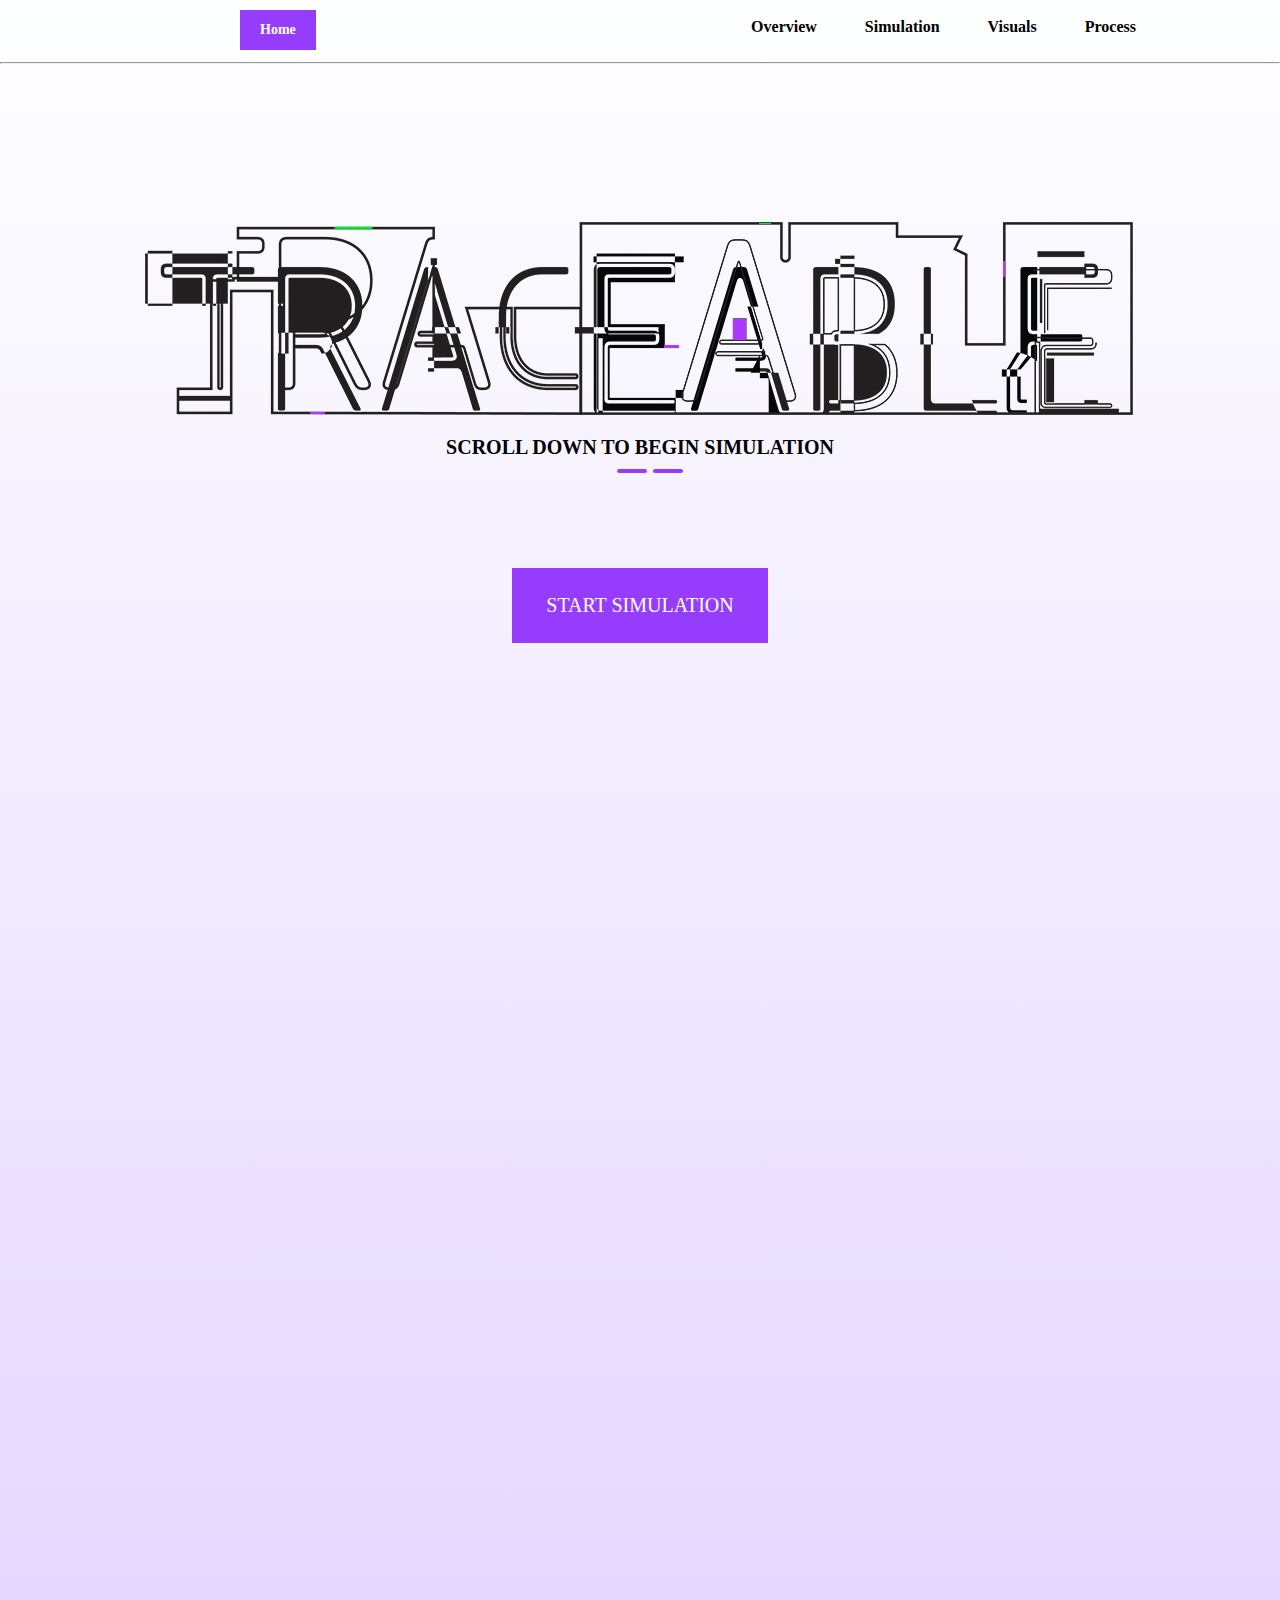
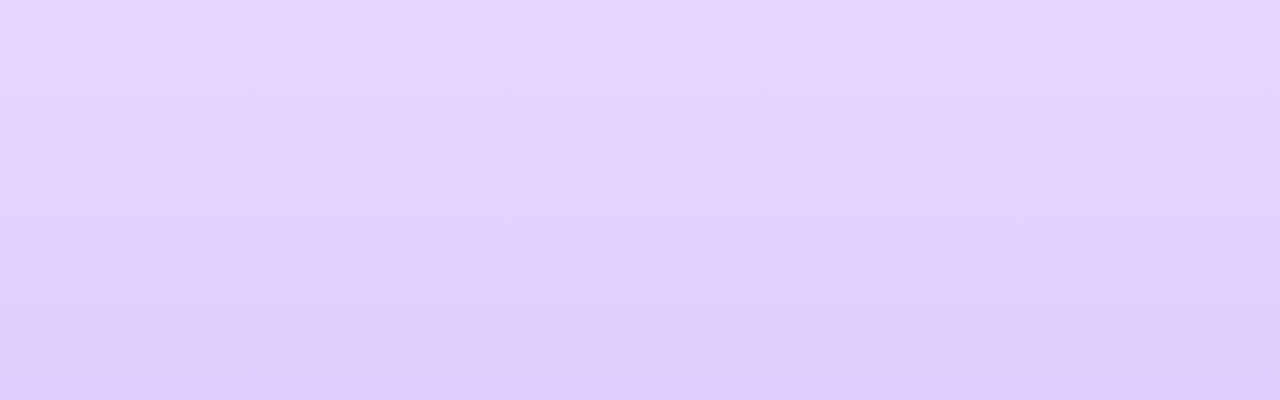
==== commit b126b70c: "Traceable New" ====
--- a/index.html
+++ b/index.html
@@ -33,7 +33,7 @@
   <div class="center"><img src="Images/Animated-Logo.gif" alt="Traceable" title="Traceable" height= "222px"width="997px"></div>
 </ul>
 
-<div class="container">
+<div class="container3">
 <div id="scroll-down-container">
   <p>SCROLL DOWN TO BEGIN SIMULATION</p>
   <div class="arrow" id="point1"></div>
@@ -41,14 +41,14 @@
 </div>
 </div>
 
-<h6> Follow These Steps For The Full Experience </h6>
+<!-- <h6> Follow These Steps For The Full Experience </h6>
 <div class="container">
 <ol type="1">
-<li>Begin SIMULATION First</li>
-<li>Navigate Through Each Page</li>
+<li><p class="instructions">Begin SIMULATION First</p></li>
+<li><p class="instructions">Navigate Through Each Page</p></li>
 </ol>
 
-</div>
+</div> -->
 
 
 <button class="button2"><a href="form1.html">START SIMULATION</a></button>
--- a/stylefinal.css
+++ b/stylefinal.css
@@ -59,6 +59,38 @@
    background-color: #77f04a;
 
 }
+.glitch {
+  color: black;
+  font-size: 80px;
+  text-align: center;
+  margin-top: 200px;
+  font-family: 'Clear Sans';
+  font-weight: 300;
+  animation: noise-anim 2s infinite linear alternate-reverse;
+  transform: translate(0);
+
+}
+@keyframes glitch {
+  0% {
+    transform: translate(0);
+  }
+  20% {
+    transform: translate(1px, 1px);
+  }
+  40% {
+    transform: translate(-4px, 2px);
+  }
+  60% {
+    transform: translate(1px, 3px);
+  }
+  80% {
+    transform: translate(2px, -1px);
+  }
+  to {
+    transform: translate(0);
+  }
+}
+
 
 /* li {
   float: right;
@@ -503,14 +535,21 @@
     resize: vertical;
 }
 
-.pagination {
-    display: inline-block;
-    float: right;
-}
+.pagination.center {
+    /* left: 55%; */
+    margin-top: -50px;
+}
+.pagination.center,
+.pagination.center ul {
+    float: left;
+    position: relative;
+}
+.pagination.center { left: 55%; }
+.pagination.center ul { left: -50%; }
 
 .pagination a {
     color: black;
-    float: left;
+    /* float: left; */
     padding: 8px 16px;
     text-decoration: none;
     font-family: 'Clear Sans';
@@ -563,17 +602,26 @@
   font-size: 16px;
   padding-left: 200px;
   padding-right: 300px;
-  width: 100%;
+  width: 90%;
+  line-height: 1.6;
 
 }
 .OverviewHeader {
 
-  font-family: sans-serif;
+  font-family: 'Clear Sans';
   font-style: normal;
   font-weight: bold;
   font-size: 20px;
   padding-top: 30px;
   width: 100%;
+}
+
+.instructions {
+  font-family: 'Clear Sans';
+  font-size: 14px;
+  text-align: center;
+  font-weight: 200;
+
 }
 
 .OverviewHeader2 {
@@ -589,6 +637,25 @@
     padding-top: 8;
     color: #77f04a;
 }
+.OverviewPageHeader {
+  float: left;
+  font-family: 'Clear Sans';
+  padding-left: 200px;
+  padding-right: 300px;
+  margin-bottom: -100px;
+}
+
+.CookiesOverview {
+  text-align: center;
+    font-family: 'Clear Sans';
+    font-style: normal;
+    font-weight: normal;
+    font-size: 16px;
+    padding-left: 200px;
+    padding-right: 300px;
+    width: 100%;
+    line-height: 1.6;
+}
 
 .Thankyou {
   text-align: center;
@@ -661,7 +728,13 @@
     background: white;
 }
 
-
+.Response{
+  text-align: center;
+  font-family: 'Clear Sans';
+  font-size: 16px;
+  color: black;
+  margin-bottom: 1.5em;
+}
 .set2 {
     display: block;
     -webkit-margin-start: 2px;
@@ -681,3 +754,58 @@
     margin-right: auto;
     margin-top: -200;
 }
+
+.Container2{
+  display: flex;
+  justify-content: center;
+
+}
+.column {
+    float: left;
+    width: 25%;
+    padding: 10px;
+}
+
+/* Style the images inside the grid */
+.column img {
+    opacity: 0.8;
+    cursor: pointer;
+}
+
+.column img:hover {
+    opacity: 1;
+}
+
+/* Clear floats after the columns */
+.row:after {
+    content: "";
+    display: table;
+    clear: both;
+}
+
+/* The expanding image container (positioning is needed to position the close button and the text) */
+.container3 {
+    position: relative;
+    /* display: none; */
+}
+
+/* Expanding image text */
+#imgtext {
+    position: absolute;
+    bottom: 15px;
+    left: 15px;
+    color: white;
+    font-size: 20px;
+}
+.Posters{
+  text-align: center;
+}
+/* Closable button inside the image */
+.closebtn {
+    position: absolute;
+    top: 10px;
+    right: 15px;
+    color: white;
+    font-size: 35px;
+    cursor: pointer;
+}
